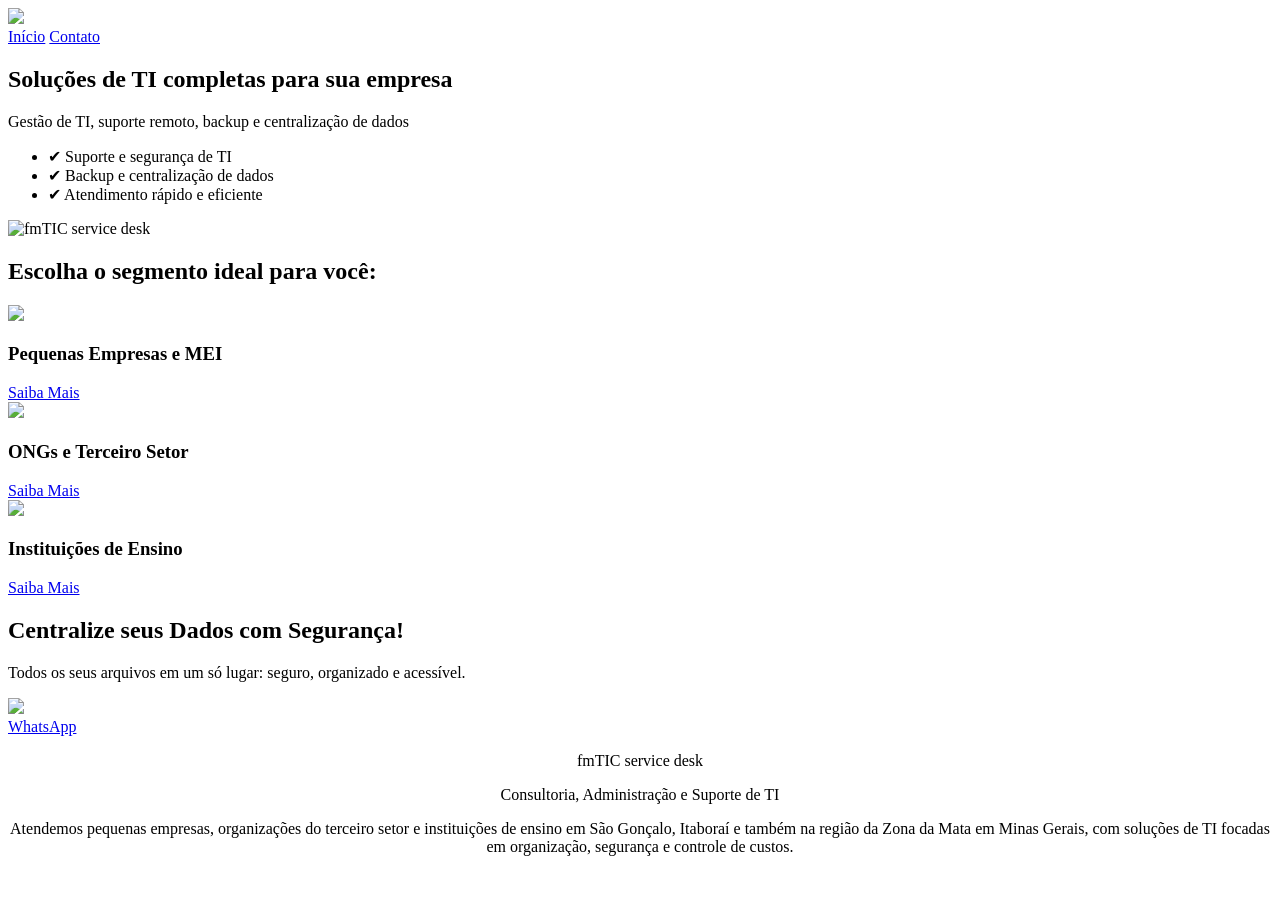
==== index.html @ 6a52340a "Menu contato" ====
<!DOCTYPE html>
<html lang="pt-br">

<head>
    <meta charset="UTF-8">
    <meta name="viewport" content="width=device-width, initial-scale=1.0">
    <meta name="geo.region" content="BR-RJ">
    <meta name="geo.placename" content="São Gonçalo">
    <meta name="geo.position" content="-22.8268;-43.0634">
    <meta name="ICBM" content="-22.8268, -43.0634">
    <meta name="description" content="Consultoria, administração e suporte de TI para pequenas empresas, ONGs e instituições de ensino em São Gonçalo, Itaboraí e região da Zona da Mata em Minas Gerais.">
    <meta name="keywords" content="suporte TI São Gonçalo, consultoria TI Itaboraí, service desk Zona da Mata MG, suporte técnico empresas, TI para ONGs">
    <title>fmTIC service desk</title>
    <link rel="icon" href="img/ico.svg">
    <link rel="stylesheet" href="css/style.css">
    <script src="js/script.js"></script>
</head>

<body>

    <header class="header">
        <div class="container nav">
            <img src="img/logo.svg" class="logo">
            <nav>
                <a href="#">Início</a>
                <!--<a href="#">Sobre Nós</a>
                <a href="#">Serviços</a> -->
                <a href="contato.html">Contato</a> 
            </nav>
        </div>
    </header>

    <section class="hero reveal">
        <div class="container hero-content">

            <div class="hero-text">
                <h1>Soluções de TI completas para sua empresa</h1>
                <p>Gestão de TI, suporte remoto, backup e centralização de dados</p>

                <ul>
                    <li>✔ Suporte e segurança de TI</li>
                    <li>✔ Backup e centralização de dados</li>
                    <li>✔ Atendimento rápido e eficiente</li>
                </ul>
            </div>

            <div class="hero-img">
                <img src="img/logo.svg" alt="fmTIC service desk">
            </div>

        </div>
    </section>

    <section class="segmentos reveal">
        <h2>Escolha o segmento ideal para você:</h2>

        <div class="cards">

            <div class="card">
                <img src="img/empresa.png">
                <h3>Pequenas Empresas e MEI</h3>
                <a href="public/pequenas-empresas.html" class="btn green">Saiba Mais</a>
            </div>

            <div class="card">
                <img src="img/ong.png">
                <h3>ONGs e Terceiro Setor</h3>
                <a href="public/ongs.html" class="btn green">Saiba Mais</a>
            </div>

            <div class="card">
                <img src="img/educacao.png">
                <h3>Instituições de Ensino</h3>
                <a href="public/educacao.html" class="btn green">Saiba Mais</a>
            </div>

        </div>
    </section>

    <section class="centralizacao reveal">
        <div class="container central-box">
            <h2>Centralize seus Dados com Segurança!</h2>
            <p>Todos os seus arquivos em um só lugar: seguro, organizado e acessível.</p>

            <img src="img/centralizacao.png">
        </div>
    </section>

    <a href="https://wa.me/5521981762586?text=Olá, gostaria de mais informações sobre os serviços da fmTIC."
        target="_blank" class="whatsapp">WhatsApp</a>
    
    <footer class="footer">
        <div class="container">
            <center>
                <p>fmTIC service desk</p>
                <p>Consultoria, Administração e Suporte de TI</p>
                    <section class="seo">
                          <div class="container">
                            <p>
                              Atendemos pequenas empresas, organizações do terceiro setor e instituições de ensino em São Gonçalo, Itaboraí e também na região da Zona da Mata em Minas Gerais, com soluções de TI focadas em organização, segurança e controle de custos.
                            </p>
                          </div>
                    </section>
            </center>
        </div>

</body>

</html>
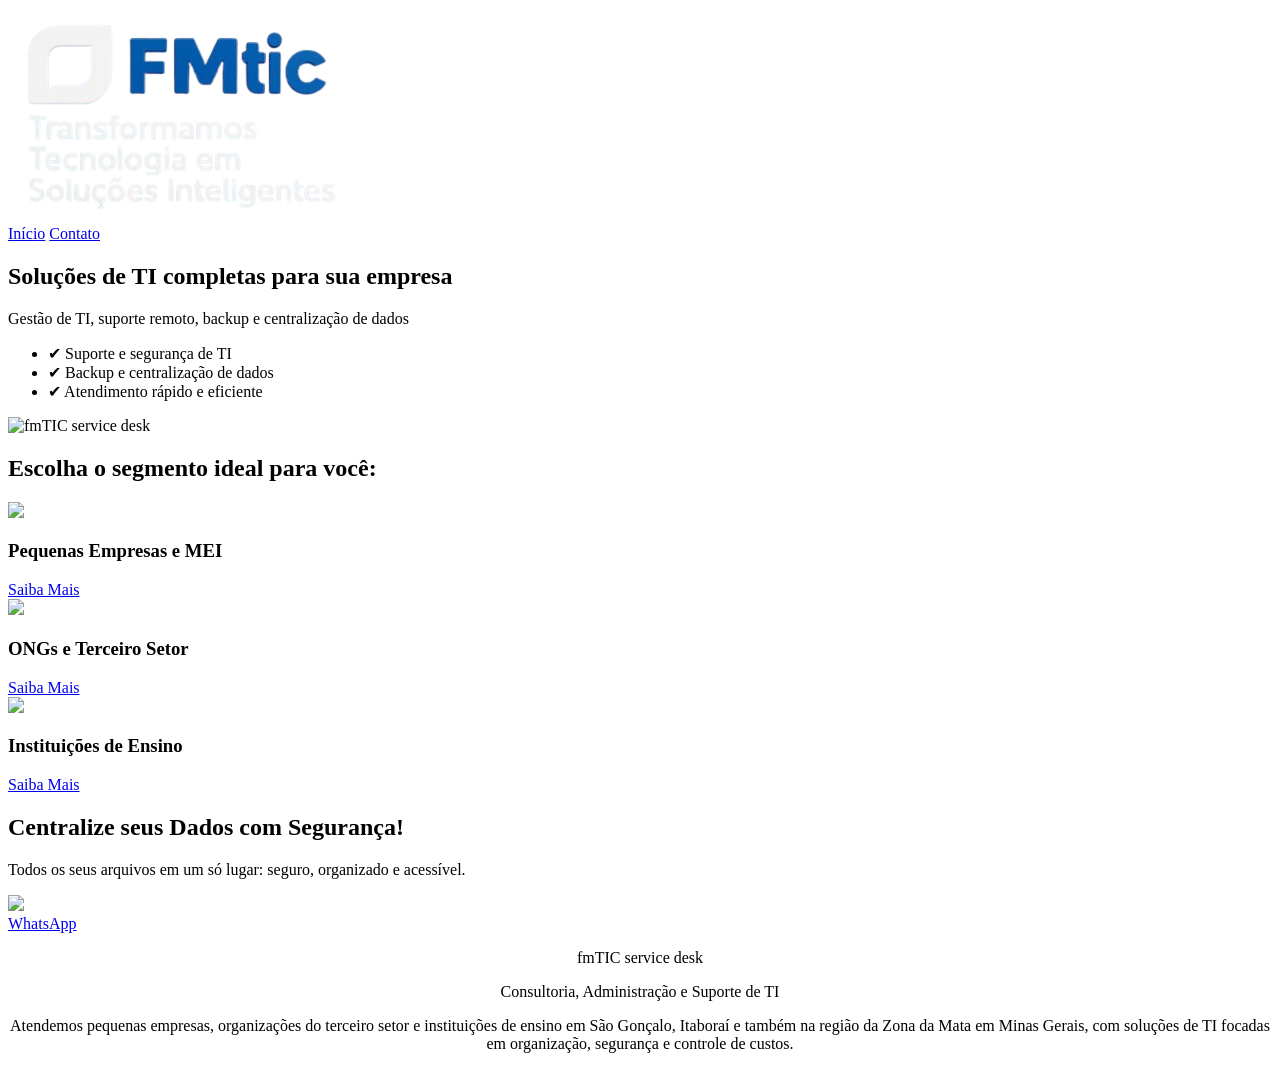
==== commit a8e5cf93: "Alteração de imagens de logo" ====
--- a/index.html
+++ b/index.html
@@ -20,12 +20,12 @@
 
     <header class="header">
         <div class="container nav">
-            <img src="img/logo.svg" class="logo">
+            <img src="img/logo.png" class="logo">
             <nav>
                 <a href="#">Início</a>
                 <!--<a href="#">Sobre Nós</a>
                 <a href="#">Serviços</a> -->
-                <a href="contato.html">Contato</a> 
+                <a href="contato.html" target="_blank">Contato</a> 
             </nav>
         </div>
     </header>
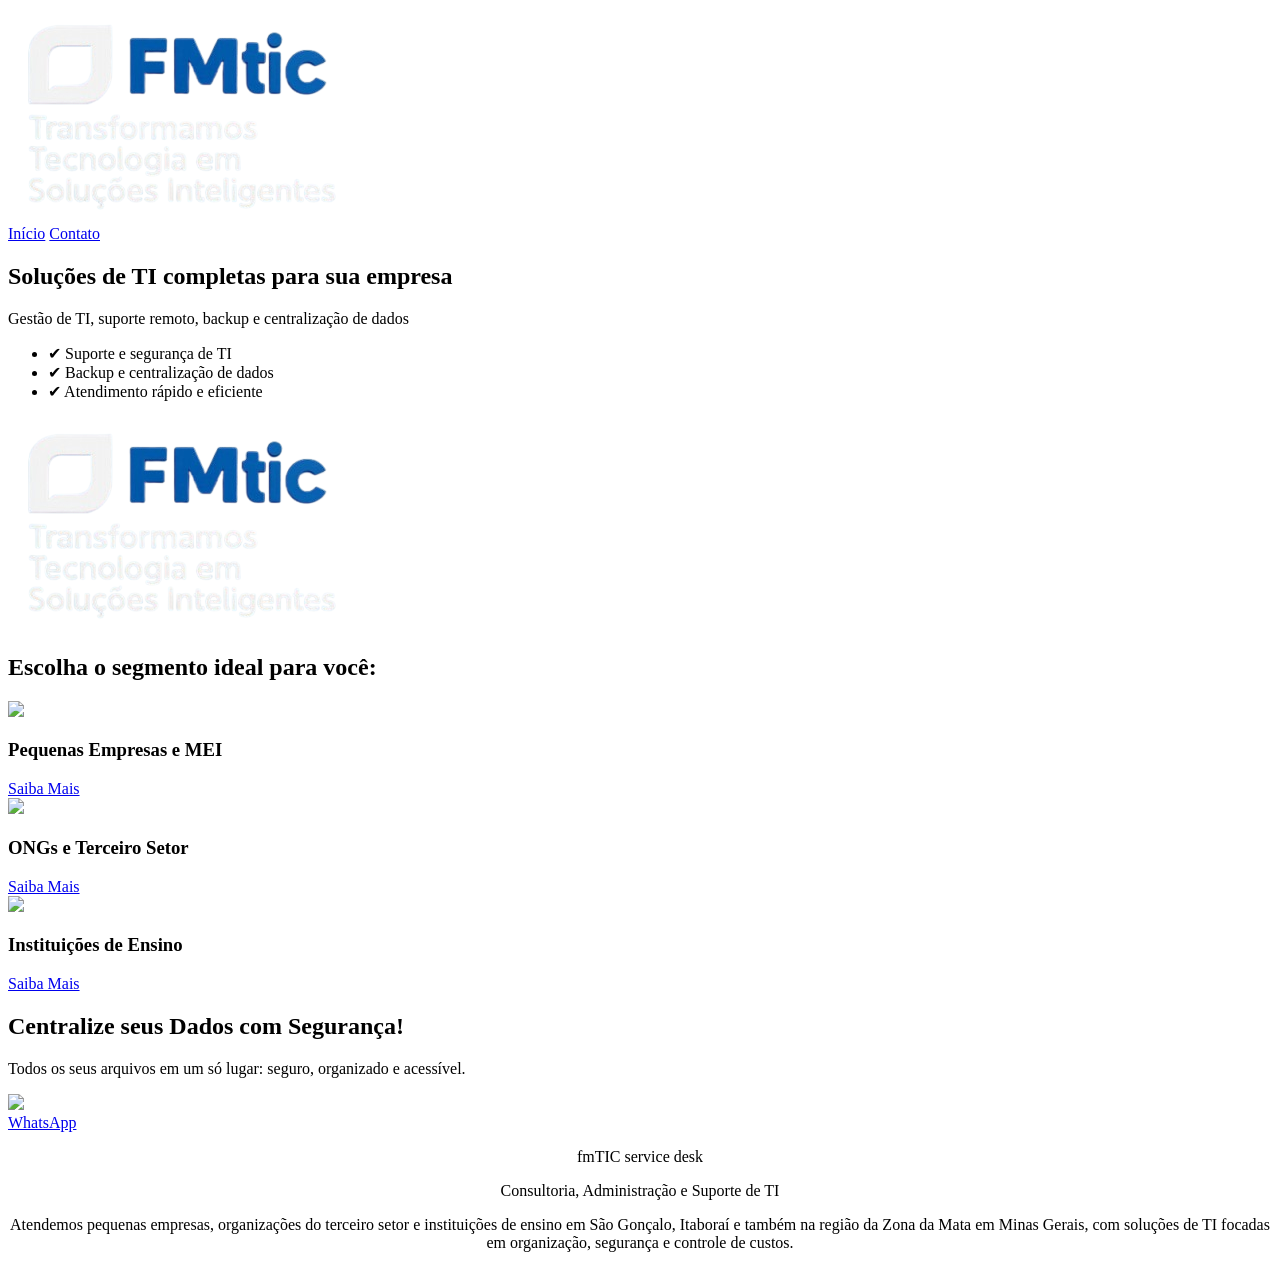
==== commit f6df83eb: "Alteração de logos" ====
--- a/index.html
+++ b/index.html
@@ -45,7 +45,7 @@
             </div>
 
             <div class="hero-img">
-                <img src="img/logo.svg" alt="fmTIC service desk">
+                <img src="img/logo.png" alt="fmTIC service desk">
             </div>
 
         </div>
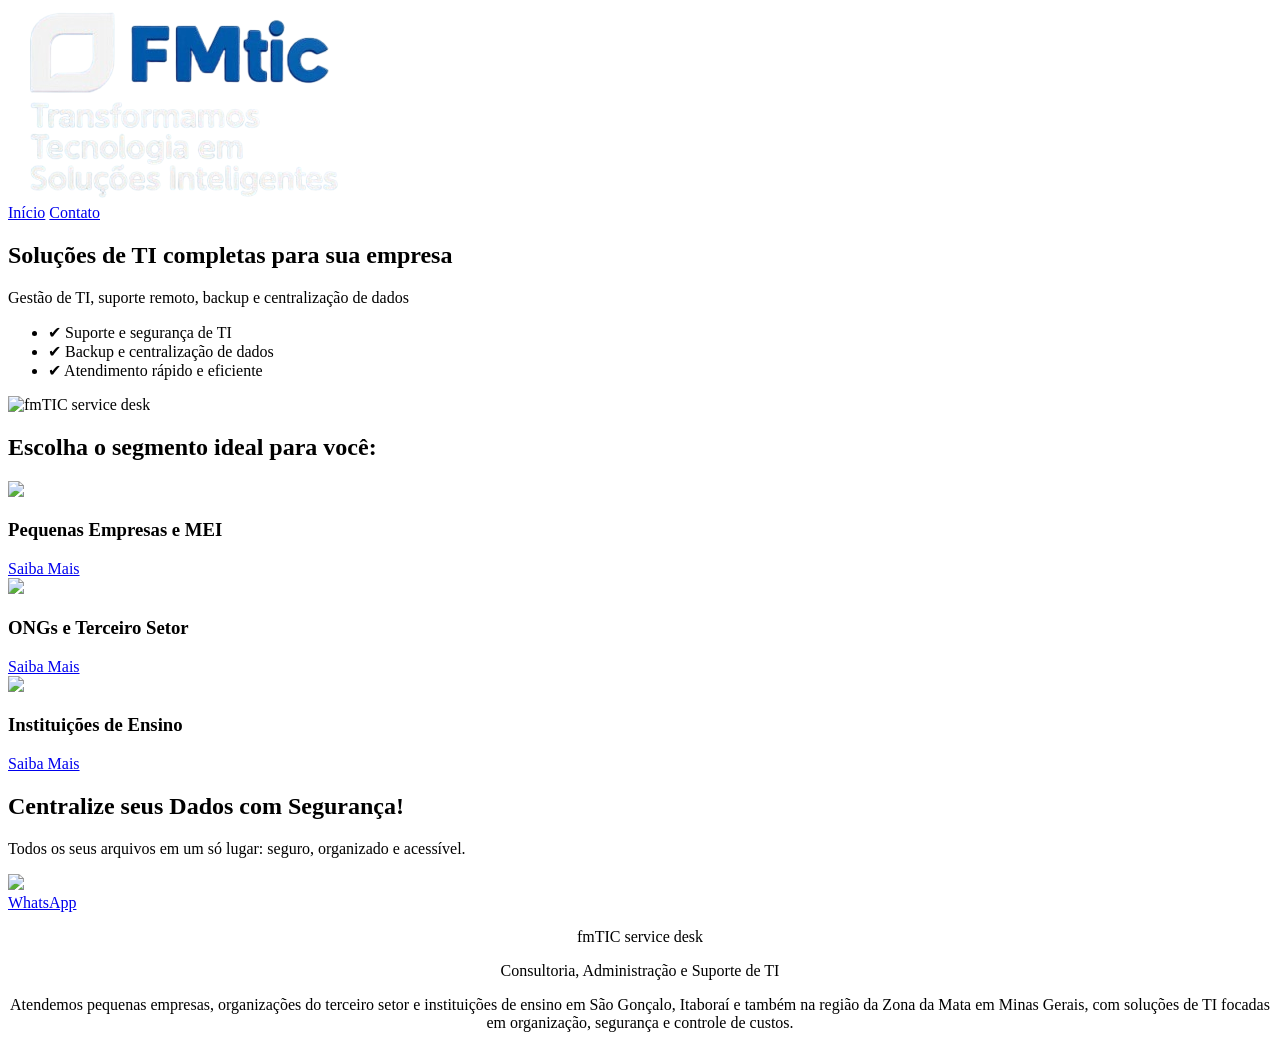
==== commit d1762311: "Alteração de logos" ====
--- a/index.html
+++ b/index.html
@@ -20,7 +20,7 @@
 
     <header class="header">
         <div class="container nav">
-            <img src="img/logo.png" class="logo">
+            <img src="img/logo.svg" class="logo">
             <nav>
                 <a href="#">Início</a>
                 <!--<a href="#">Sobre Nós</a>
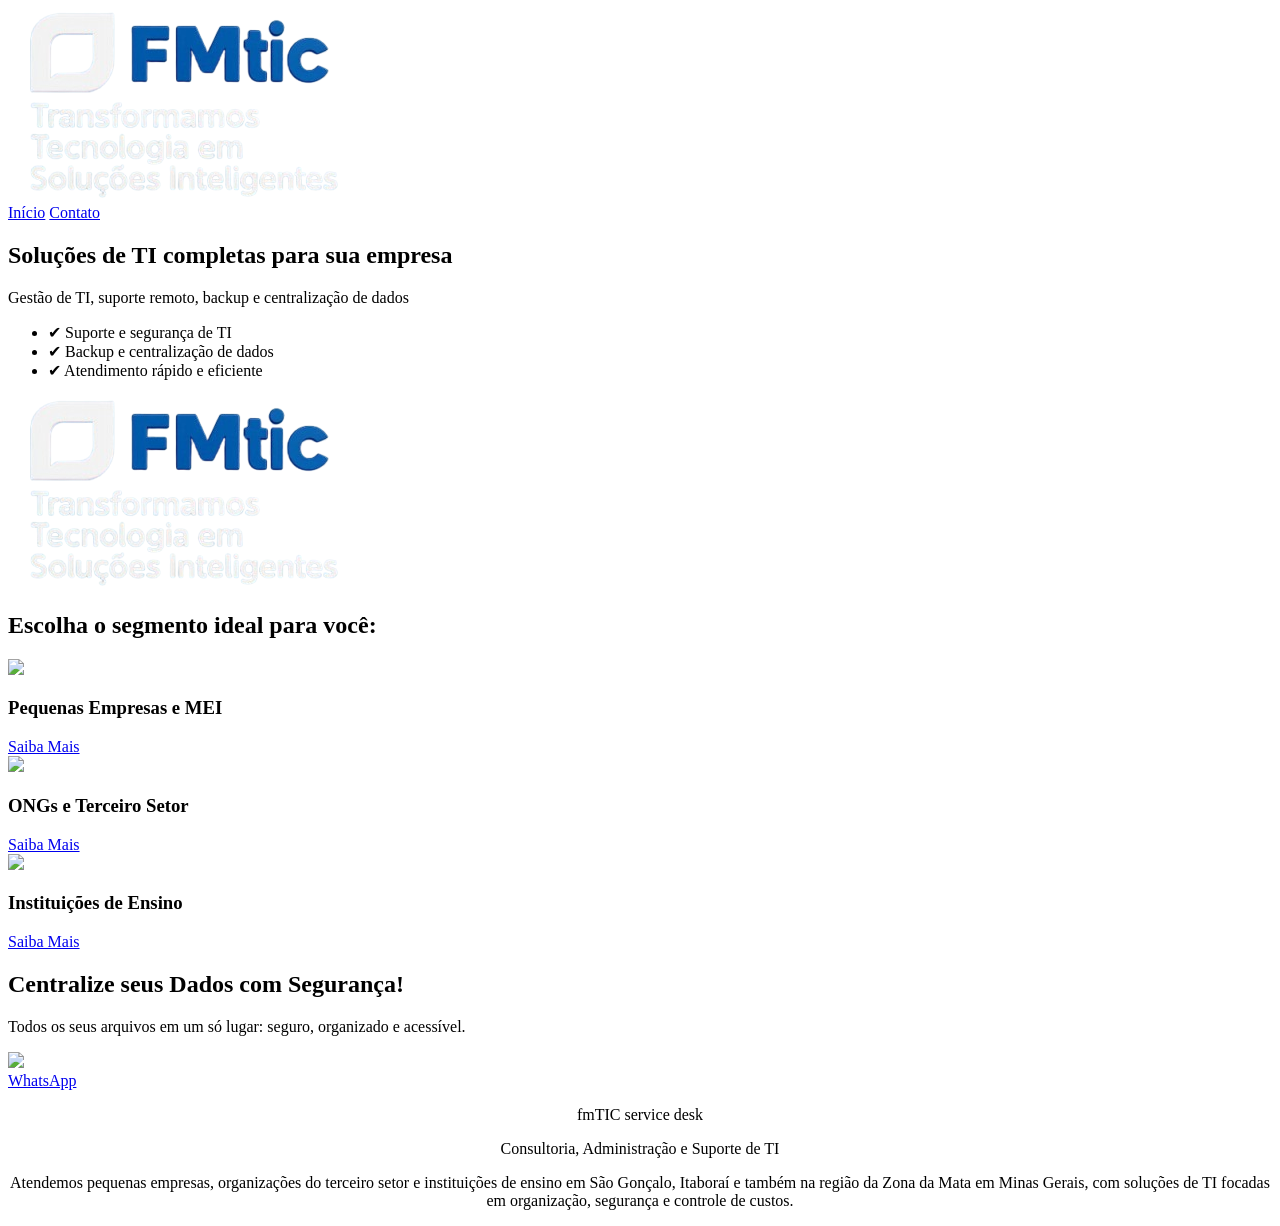
==== commit 15f2174a: "Alteração de imagens" ====
--- a/index.html
+++ b/index.html
@@ -45,7 +45,7 @@
             </div>
 
             <div class="hero-img">
-                <img src="img/logo.png" alt="fmTIC service desk">
+                <img src="img/logo.svg" alt="fmTIC service desk">
             </div>
 
         </div>
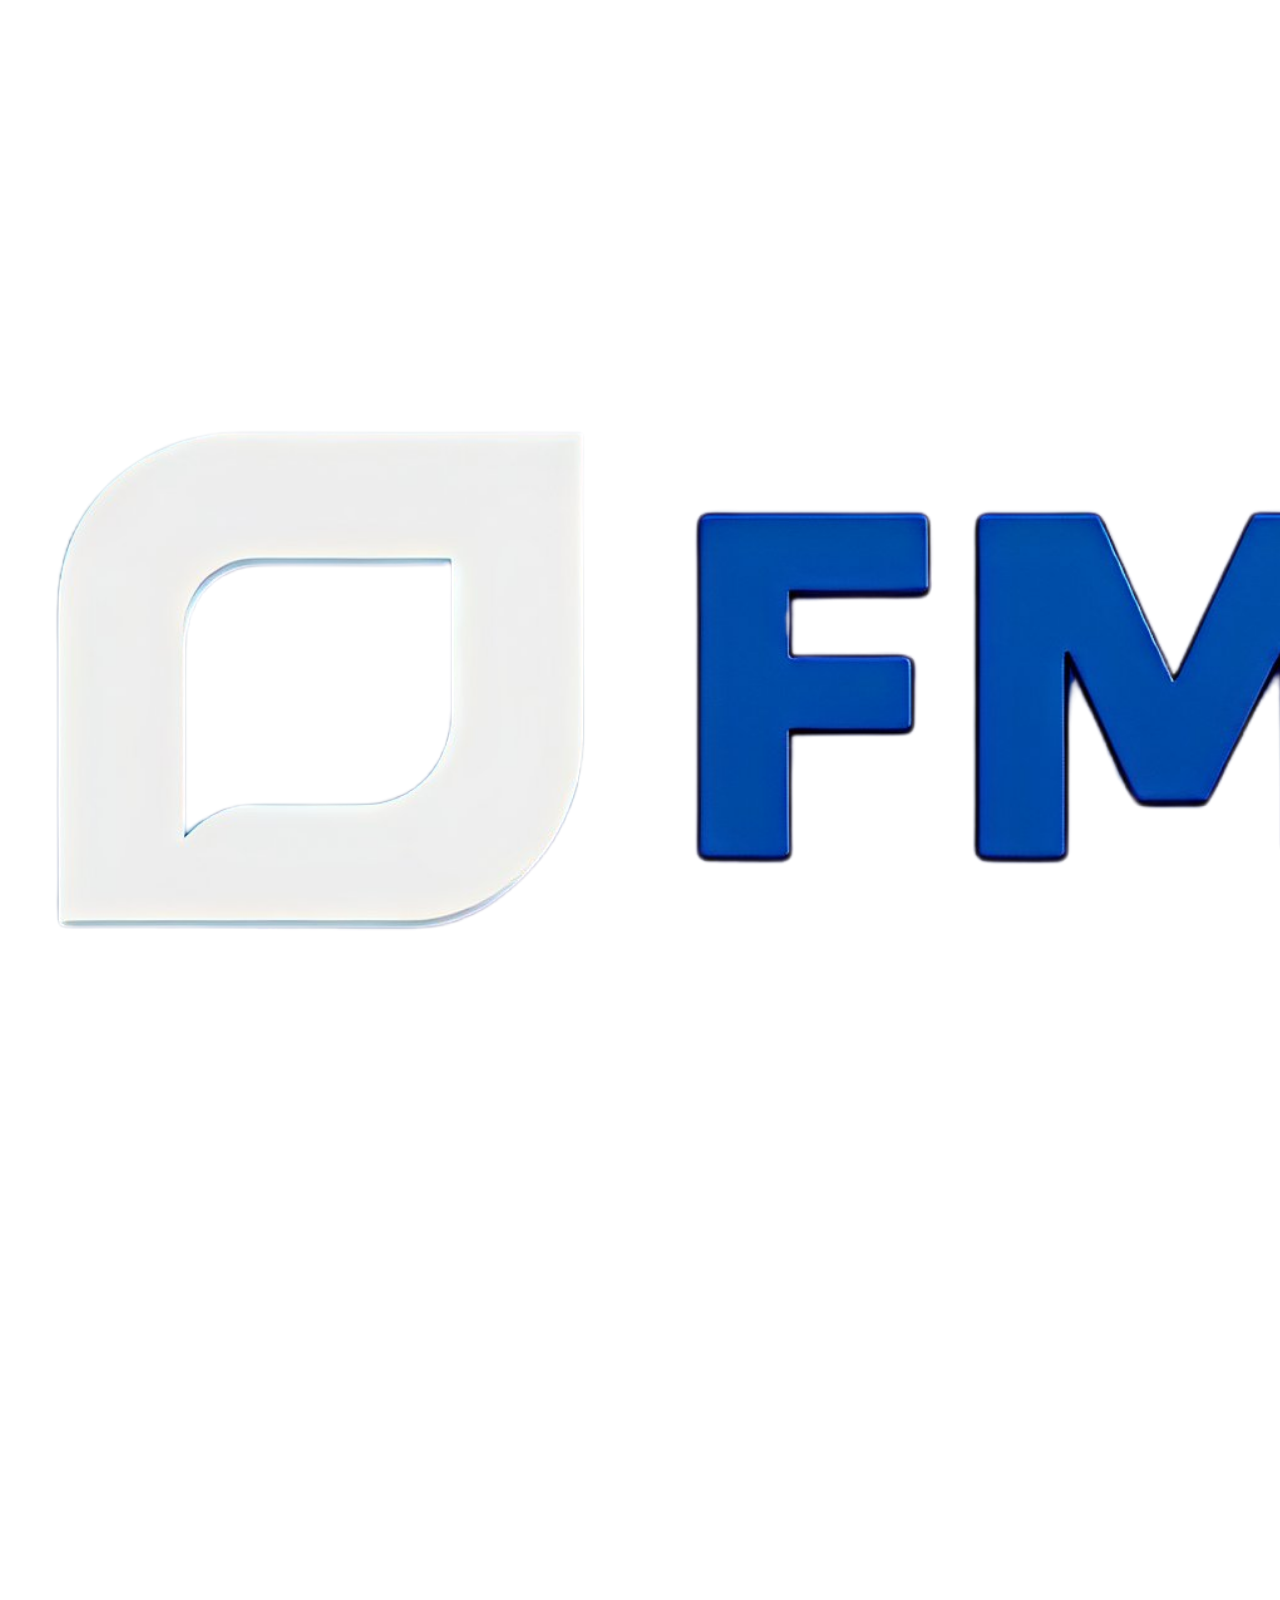
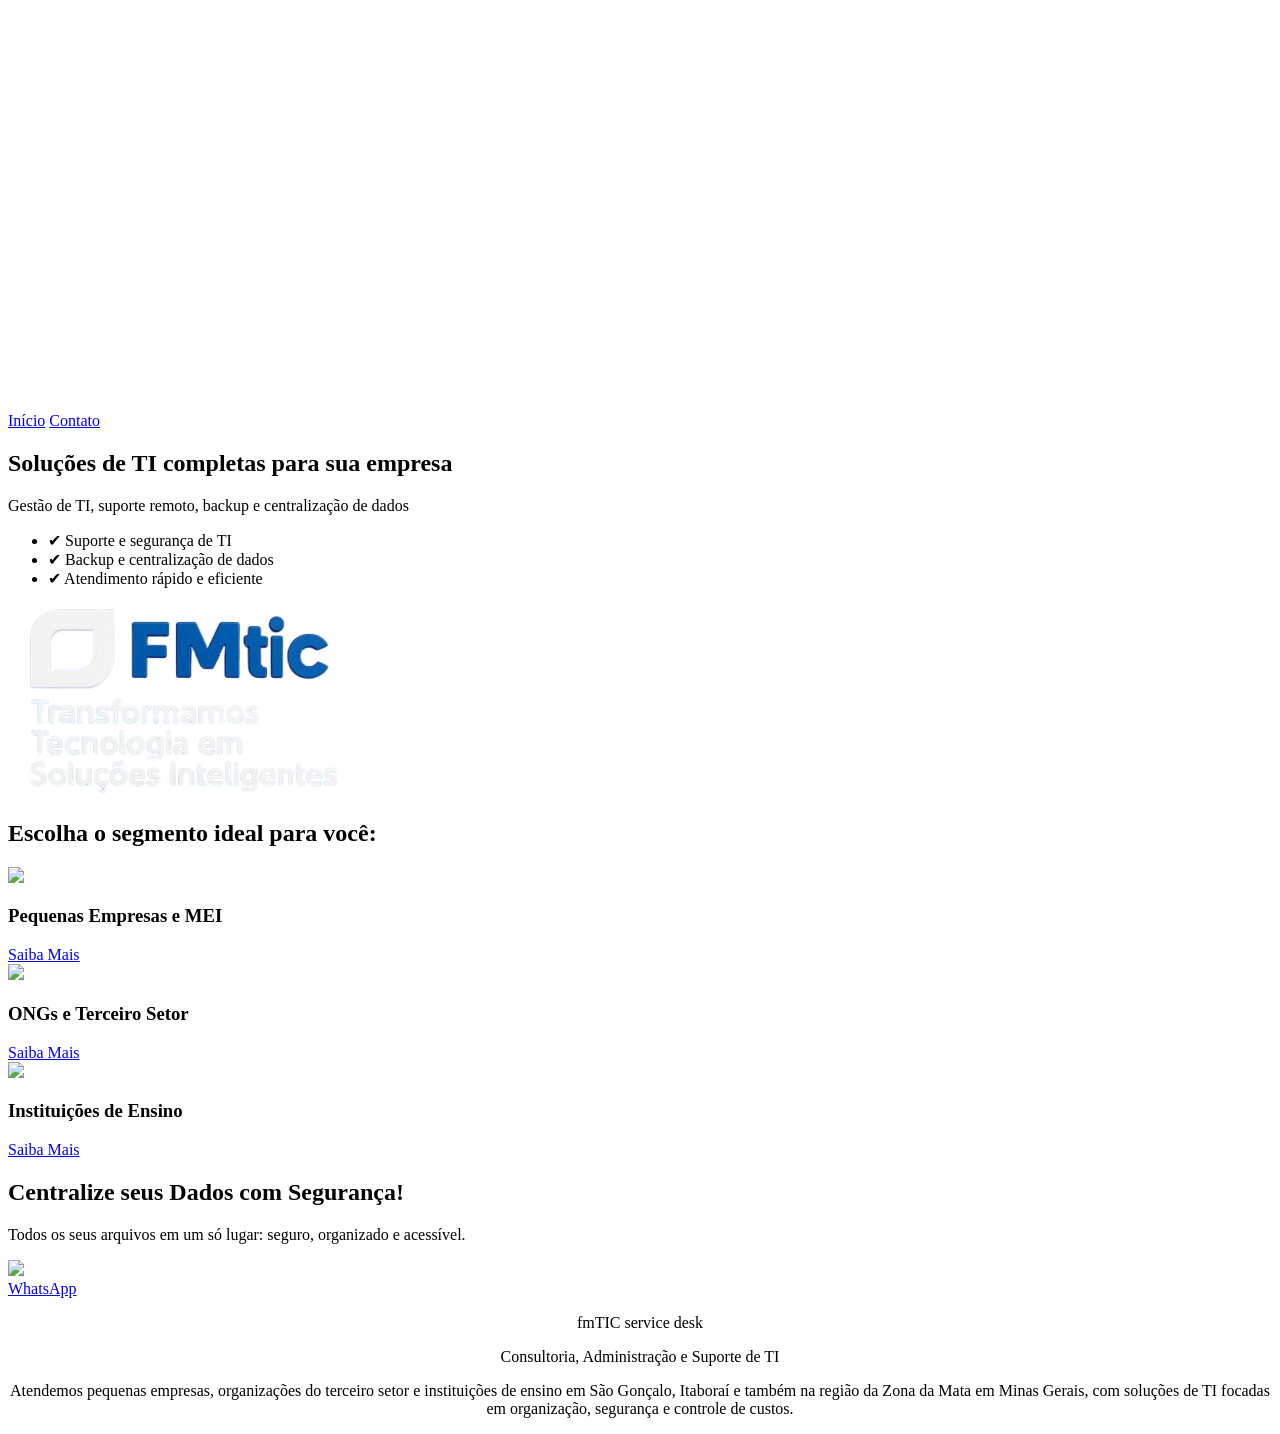
==== commit 91211811: "Alteração das imagens de logo" ====
--- a/index.html
+++ b/index.html
@@ -20,7 +20,7 @@
 
     <header class="header">
         <div class="container nav">
-            <img src="img/logo.svg" class="logo">
+            <img src="img/icoSITE.svg" class="logo">
             <nav>
                 <a href="#">Início</a>
                 <!--<a href="#">Sobre Nós</a>
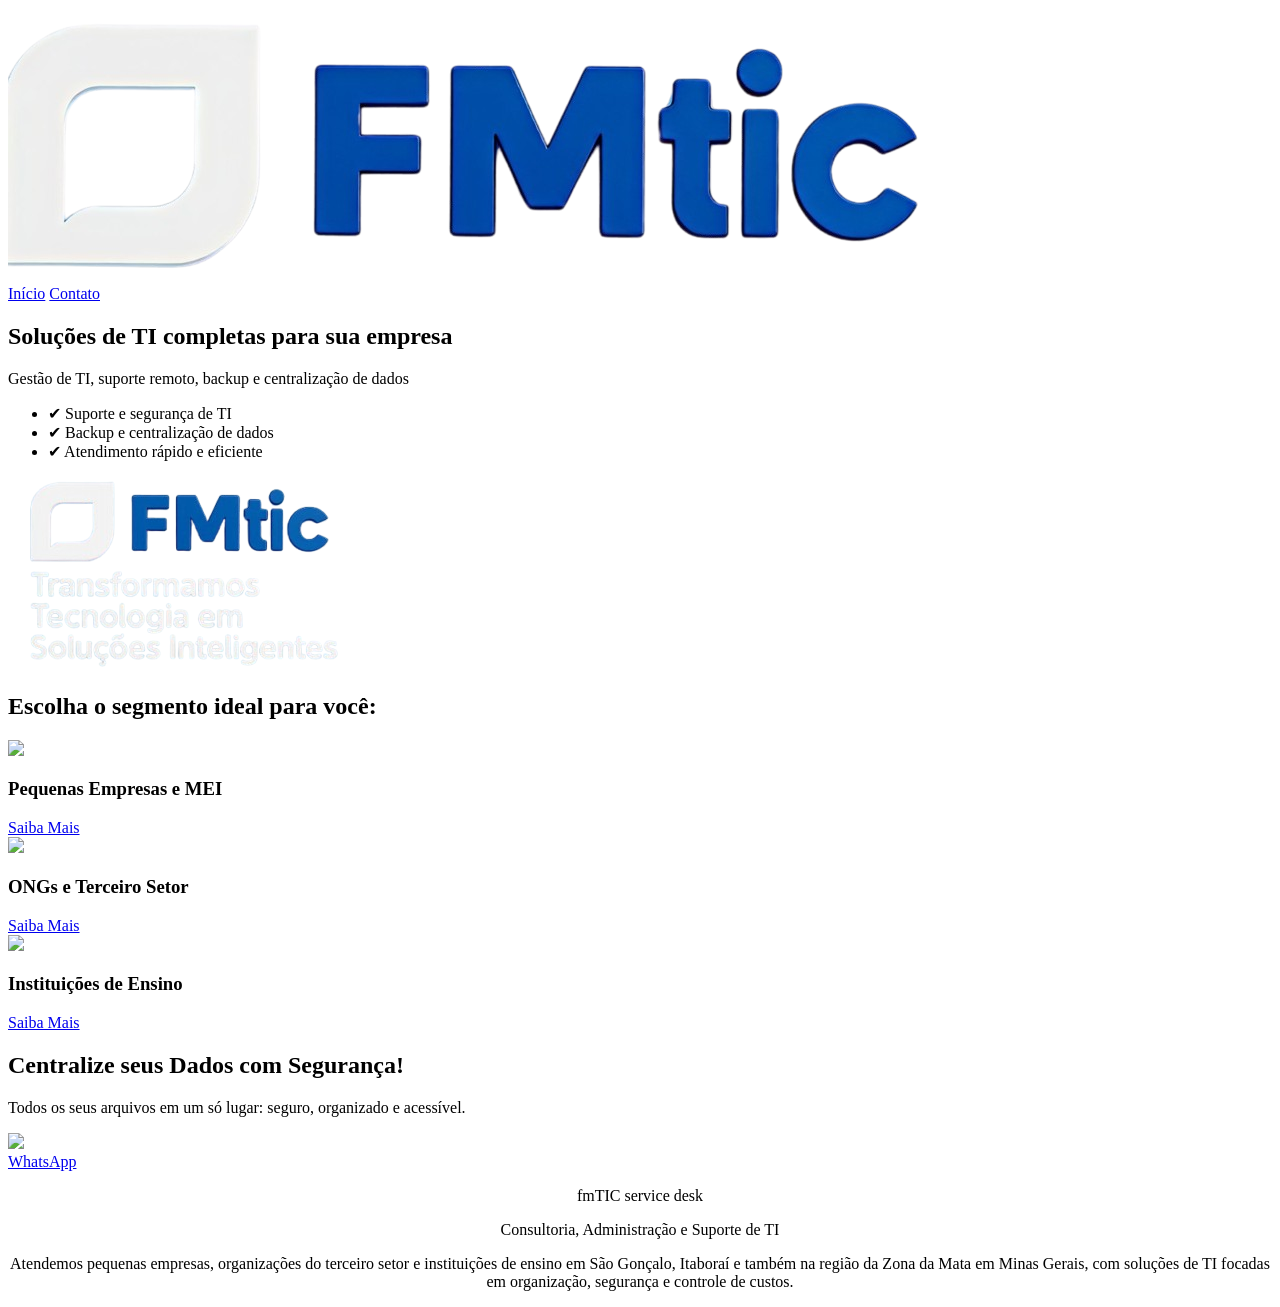
==== commit dae42501: "Alteração das imagens de logo" ====
--- a/index.html
+++ b/index.html
@@ -20,7 +20,7 @@
 
     <header class="header">
         <div class="container nav">
-            <img src="img/icoSITE.svg" class="logo">
+            <img src="img/icoSITE.png" class="logo">
             <nav>
                 <a href="#">Início</a>
                 <!--<a href="#">Sobre Nós</a>
